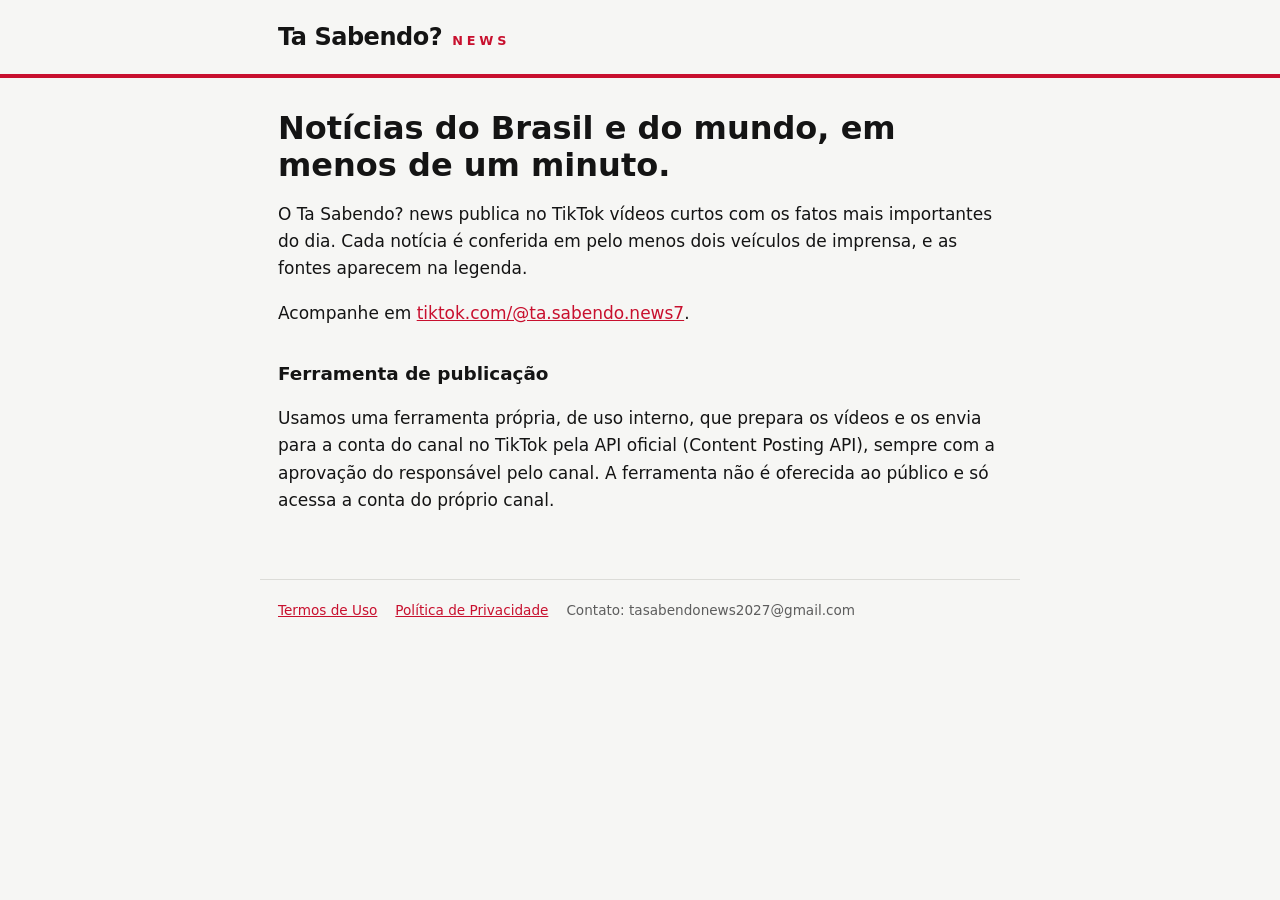
==== index.html @ d2ac9bb1 "Site do Ta Sabendo? news: inicio, termos, privacidade e retorno do login" ====
<!doctype html>
<html lang="pt-BR"><head><meta charset="utf-8"><meta name="viewport" content="width=device-width,initial-scale=1,viewport-fit=cover">
<title>Ta Sabendo? news</title><meta name="description" content="Notícias do Brasil e do mundo em vídeos curtos no TikTok.">
<link rel="stylesheet" href="estilo.css"></head><body>
<header><div class="in"><a href="./">Ta Sabendo?</a><span>NEWS</span></div></header>
<main>
<h1>Notícias do Brasil e do mundo, em menos de um minuto.</h1>
<p>O Ta Sabendo? news publica no TikTok vídeos curtos com os fatos mais importantes do dia. Cada notícia é conferida em pelo menos dois veículos de imprensa, e as fontes aparecem na legenda.</p>
<p>Acompanhe em <a href="https://www.tiktok.com/@ta.sabendo.news7">tiktok.com/@ta.sabendo.news7</a>.</p>
<h2>Ferramenta de publicação</h2>
<p>Usamos uma ferramenta própria, de uso interno, que prepara os vídeos e os envia para a conta do canal no TikTok pela API oficial (Content Posting API), sempre com a aprovação do responsável pelo canal. A ferramenta não é oferecida ao público e só acessa a conta do próprio canal.</p>
</main>
<footer><a href="termos.html">Termos de Uso</a><a href="privacidade.html">Política de Privacidade</a><span>Contato: tasabendonews2027@gmail.com</span></footer>
</body></html>
---- estilo.css ----
:root{--bg:#F6F6F4;--fg:#141414;--muted:#5d5d5d;--red:#C8102E;--line:#dcdcd8}
@media (prefers-color-scheme:dark){:root{--bg:#121214;--fg:#ececec;--muted:#a3a3a3;--red:#ff4d5e;--line:#2c2c30}}
*{box-sizing:border-box}
body{margin:0;background:var(--bg);color:var(--fg);font:17px/1.6 system-ui,-apple-system,"Segoe UI",Roboto,sans-serif}
header{border-bottom:4px solid var(--red)}
header .in,main,footer{max-width:760px;margin:0 auto;padding-left:max(18px,env(safe-area-inset-left));padding-right:max(18px,env(safe-area-inset-right))}
header .in{display:flex;align-items:baseline;gap:10px;padding-block:18px}
header a{color:var(--fg);text-decoration:none;font-weight:800;font-size:1.5rem;letter-spacing:-.02em}
header span{font-size:.8rem;letter-spacing:.3em;font-weight:700;color:var(--red)}
main{padding-block:32px 48px}
h1{font-size:2rem;line-height:1.15;margin:0 0 8px}
h2{font-size:1.15rem;margin:32px 0 6px}
p,li{max-width:68ch}
.meta{color:var(--muted);font-size:.9rem}
a{color:var(--red)}
code,.box{font-family:ui-monospace,Consolas,monospace}
.box{display:block;background:var(--line);padding:14px;word-break:break-all;margin:12px 0;font-size:.95rem}
button{font:inherit;font-weight:700;background:var(--red);color:#fff;border:0;padding:10px 18px;cursor:pointer}
footer{border-top:1px solid var(--line);padding-block:20px;color:var(--muted);font-size:.85rem;display:flex;gap:18px;flex-wrap:wrap}
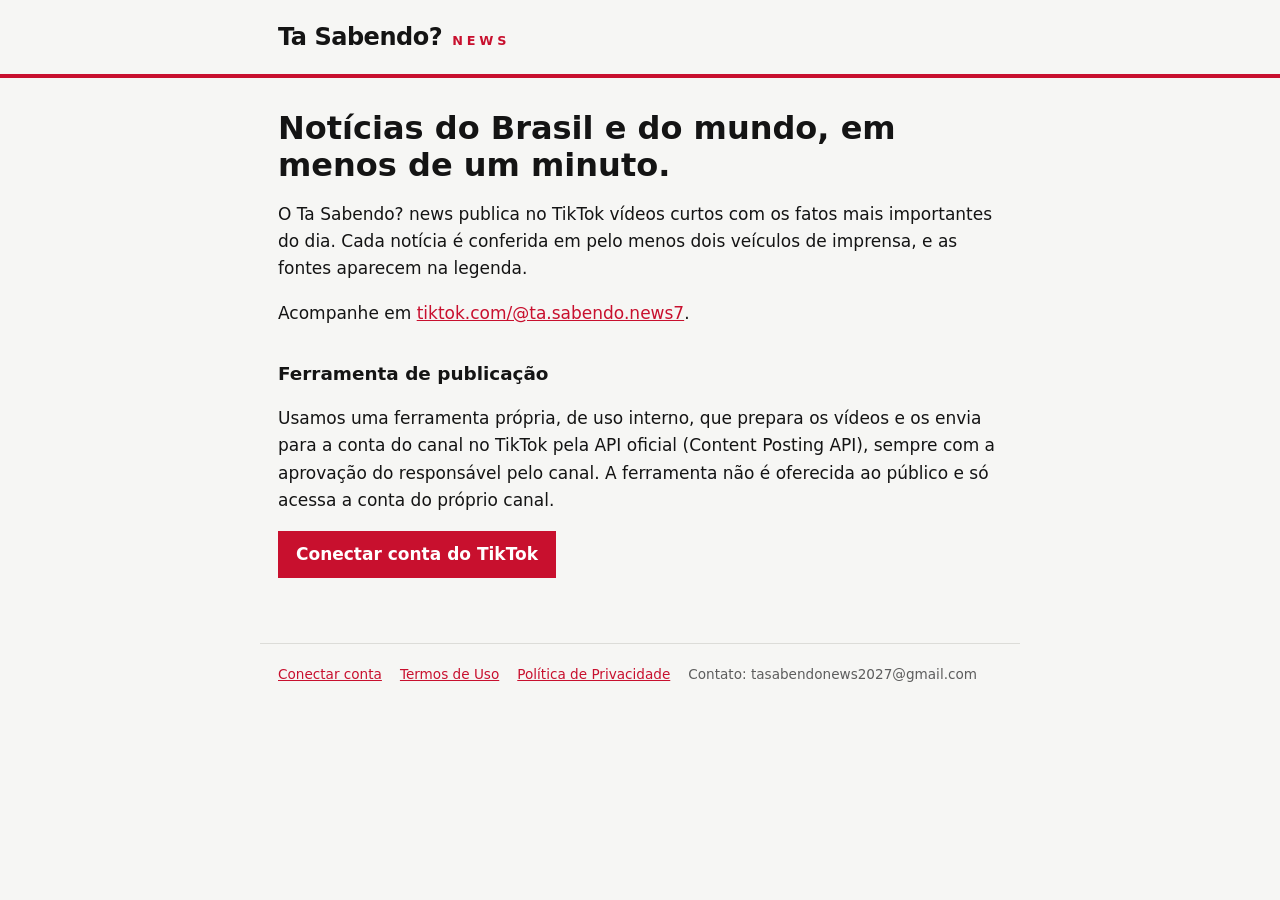
==== commit ed5802c9: "Link para conectar a conta do TikTok" ====
--- a/index.html
+++ b/index.html
@@ -1,4 +1,4 @@
-<!doctype html>
+﻿<!doctype html>
 <html lang="pt-BR"><head><meta charset="utf-8"><meta name="viewport" content="width=device-width,initial-scale=1,viewport-fit=cover">
 <title>Ta Sabendo? news</title><meta name="description" content="Notícias do Brasil e do mundo em vídeos curtos no TikTok.">
 <link rel="stylesheet" href="estilo.css"></head><body>
@@ -9,6 +9,7 @@
 <p>Acompanhe em <a href="https://www.tiktok.com/@ta.sabendo.news7">tiktok.com/@ta.sabendo.news7</a>.</p>
 <h2>Ferramenta de publicação</h2>
 <p>Usamos uma ferramenta própria, de uso interno, que prepara os vídeos e os envia para a conta do canal no TikTok pela API oficial (Content Posting API), sempre com a aprovação do responsável pelo canal. A ferramenta não é oferecida ao público e só acessa a conta do próprio canal.</p>
+<p><a href="conectar.html"><button>Conectar conta do TikTok</button></a></p>
 </main>
-<footer><a href="termos.html">Termos de Uso</a><a href="privacidade.html">Política de Privacidade</a><span>Contato: tasabendonews2027@gmail.com</span></footer>
+<footer><a href="conectar.html">Conectar conta</a><a href="termos.html">Termos de Uso</a><a href="privacidade.html">Política de Privacidade</a><span>Contato: tasabendonews2027@gmail.com</span></footer>
 </body></html>
